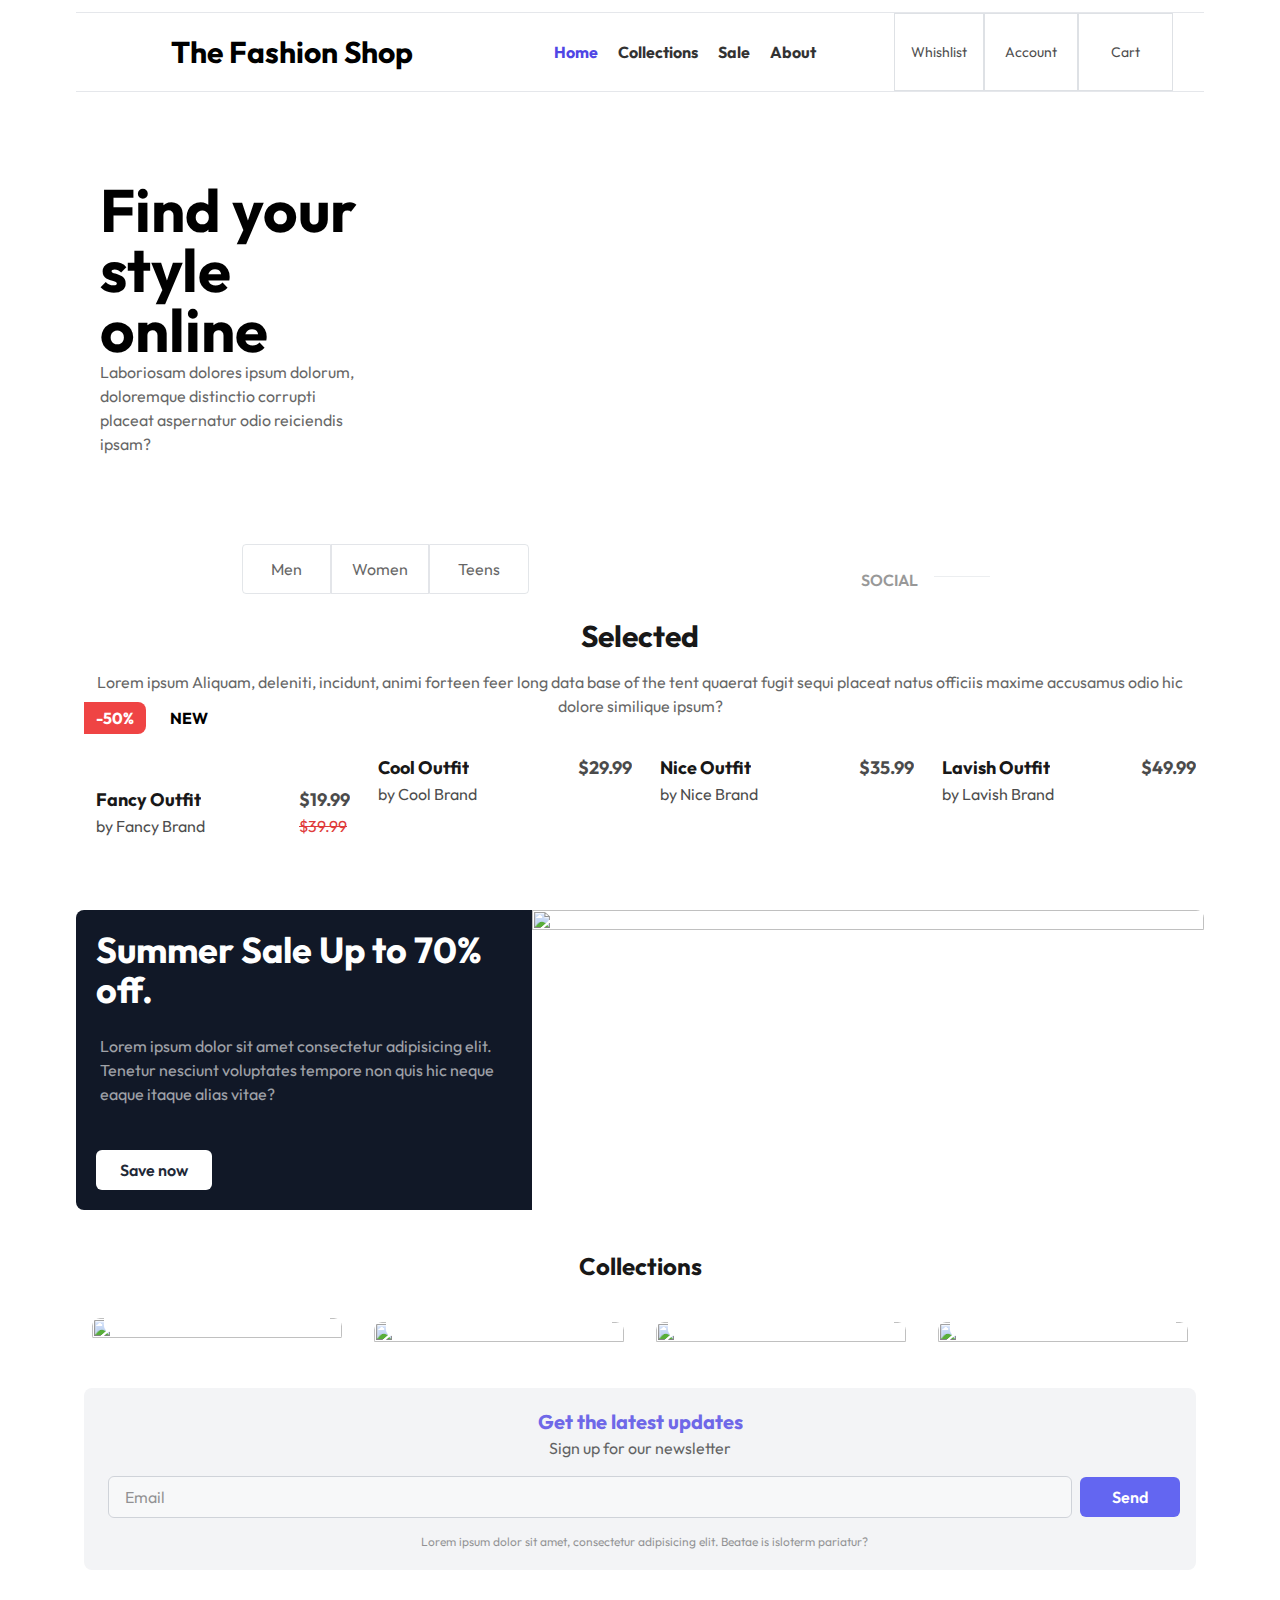
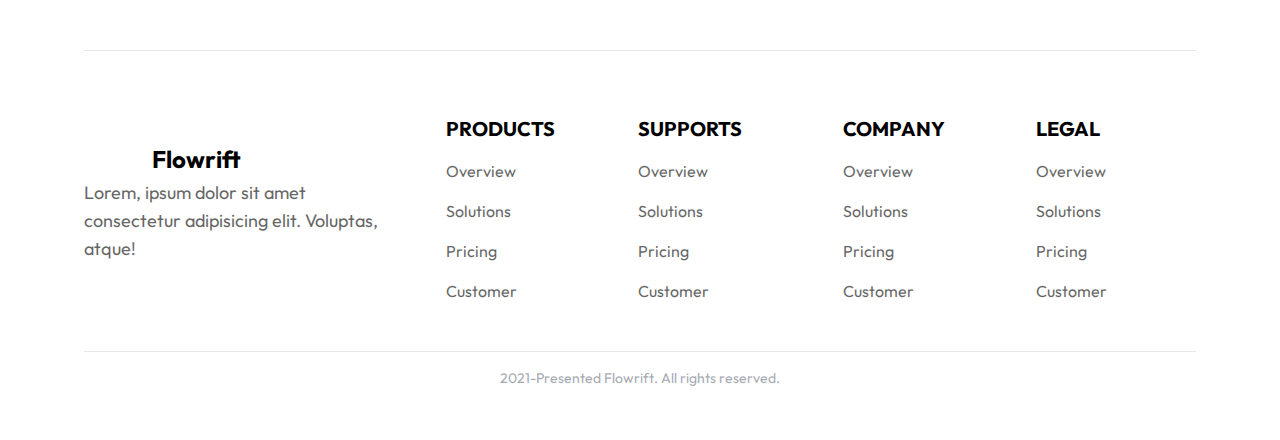
==== index.html @ d62ea977 "Updates" ====
<!DOCTYPE html>
<html lang="en">
  <head>
    <meta charset="UTF-8" />
    <link rel="icon" type="image/png" href="./nitroxis.png" />
    <meta name="viewport" content="width=device-width, initial-scale=1.0" />
    <title>Fashion-shop</title>
    
    <script type="module" crossorigin src="./assets/index.42fe4937.js"></script>
    <link rel="stylesheet" href="./assets/index.9200432a.css">
  </head>

  <body>
    <!-- body -->
    <div class="p-3 max-w-6xl mx-auto">
      <!-- header -->
      <div
        class="
          flex
          items-center
          justify-between
          border-b border-t
          md:justify-around
        "
      >
        <div class="flex items-center">
          <img
            class="w-16"
            src="https://t3.ftcdn.net/jpg/01/40/03/00/360_F_140030015_hlpbEHxfXa9H88xwduM1ku3gVJxW6H1d.jpg"
            alt=""
          />
          <h1 class="font-bold text-2xl md:text-3xl">The Fashion Shop</h1>
        </div>
        <hr />

        <div class="hidden md:block mx-4">
          <ul class="flex space-x-5">
            <li class="text-indigo-600 font-bold">
              <a href="">Home</a>
            </li>
            <li class="font-bold opacity-80 hover:text-indigo-600">
              <a href="">Collections</a>
            </li>
            <li class="font-bold opacity-80 hover:text-indigo-600">
              <a href="">Sale</a>
            </li>
            <li class="font-bold opacity-80 hover:text-indigo-600">
              <a href="">About</a>
            </li>
          </ul>
        </div>

        <div class="sm:text-sm">
          <ul class="flex">
            <li
              class="
                sm:flex
                flex-col
                hidden
                border
                items-center
                justify-center
                px-3
                py-6
                sm:py-7 sm:px-4
                opacity-70
                border-gray-300
              "
            >
              <span class="mdi mdi-heart-outline"></span>
              <a class="" href="">Whishlist</a>
            </li>
            <li
              class="
                flex flex-col
                border
                items-center
                justify-center
                px-3
                py-2
                sm:px-5 sm:py-5
                opacity-70
                border-gray-300
              "
            >
              <span class="mdi mdi-account-outline text-2xl"></span>
              <a class="hidden sm:block" href="">Account</a>
            </li>
            <li
              class="
                flex flex-col
                border
                items-center
                justify-center
                px-6
                py-2
                sm:py-5 sm:px-8
                opacity-70
                border-gray-300
              "
            >
              <span class="mdi mdi-bag-personal-outline text-2xl"></span>
              <a class="hidden sm:block" href="">Cart</a>
            </li>
            <li
              class="
                flex flex-col
                border
                md:hidden
                items-center
                justify-center
                px-5
                py-2
                sm:px-7 sm:py-5
                opacity-70
                border-gray-300
              "
            >
              <span class="mdi mdi-format-float-none text-2xl"></span>
              <a class="hidden sm:block" href="">Manu</a>
            </li>
          </ul>
        </div>
      </div>
      <!-- End Header -->

      <div class="md:flex md:my-6 md:p-6 md:items-center">
        <!-- Main container -->
        <div class="my-10 md:mt">
          <div
            class="font-bold text-4xl sm:text-5xl sm:opacity-100 md:text-6xl"
          >
            Find your <br />
            style online
          </div>
          <div class="opacity-60">
            Laboriosam dolores ipsum dolorum, doloremque distinctio corrupti
            placeat aspernatur odio reiciendis ipsam?
          </div>
        </div>

        <!-- merge pics -->
        <div class="flex my-10">
          <div>
            <img
              class="rounded-lg w-96 mt-10 ml-10 relative"
              src="https://cdn.pixabay.com/photo/2020/10/19/21/09/female-5668983__340.jpg"
              alt=""
            />
          </div>
          <div>
            <img
              class="rounded-lg w-96"
              src="https://cdn.pixabay.com/photo/2019/01/25/13/47/beautiful-people-3954533__340.jpg"
              alt=""
            />
          </div>
        </div>
        <!--End merge pics -->
      </div>

      <div class="sm:flex sm:justify-between md:justify-around">
        <!-- category buttons -->
        <div class="">
          <ul class="flex opacity-60 justify-center">
            <li class="border rounded-l border-gray-300 py-3 px-7">Men</li>
            <li class="border border-gray-300 py-3 px-5">Women</li>
            <li class="border rounded-r border-gray-300 py-3 px-7">Teens</li>
          </ul>
        </div>
        <!--End category buttons -->

        <!-- Social buttons -->
        <div class="flex justify-center mt-6 opacity-40">
          <h1 class="mr-4 font-semibold">SOCIAL</h1>
          <div class="border-t border-gray-300 w-14 mt-2"></div>
          <icon class="mdi mdi-instagram ml-4 opacity-60 text-2xl"></icon>
          <icon class="mdi mdi-twitter ml-4 text-2xl"></icon>
          <icon class="mdi mdi-pinterest ml-4 text-2xl"></icon>
        </div>
        <!--End Social buttons -->
      </div>

      <!-- Products Heading -->
      <div class="my-6">
        <h1 class="text-center font-bold text-2xl opacity-90 md:text-3xl">
          Selected
        </h1>
        <p class="opacity-60 text-center mt-4">
          Lorem ipsum Aliquam, deleniti, incidunt, animi forteen feer long data
          base of the tent quaerat fugit sequi placeat natus officiis maxime
          accusamus odio hic dolore similique ipsum?
        </p>
      </div>
      <!--End Products Heading -->

      <!-- Products image 1  -->
      <div class="flex flex-wrap mt-4">
        <div class="flex flex-col relative sm:w-1/2 md:w-1/4 lg:h-1/4 px-2">
          <div class="overflow-hidden shadow-md rounded-lg">
            <img
              class="rounded-lg hover:scale-110 duration-200"
              src="https://cdn.pixabay.com/photo/2019/01/25/13/47/beautiful-people-3954533__340.jpg"
              alt=""
            />
          </div>
          <div class="flex absolute bottom-28 md:relative md:bottom-10">
            <h class="bg-red-500 rounded-r-lg font-bold px-3 py-1 text-white">
              -50%</h
            >
            <h class="bg-white rounded-md font-bold ml-3 px-3 py-1">NEW</h>
          </div>
          <div class="flex justify-between mb-8 mt-3">
            <div class="flex flex-col ml-3">
              <h class="font-bold text-lg opacity-90">Fancy Outfit</h>
              <h class="opacity-70">by Fancy Brand</h>
            </div>
            <div class="flex flex-col">
              <h class="font-bold text-lg opacity-70">$19.99</h>
              <h class="text-red-600 opacity-90 line-through">$39.99</h>
            </div>
          </div>
        </div>
        <!--End Products image 1  -->

        <!-- Products image 2  -->
        <div class="flex flex-col px-2 sm:w-1/2 md:w-1/4 lg:h-1/4">
          <div class="overflow-hidden rounded-lg shadow-md">
            <img
              class="rounded-lg hover:scale-110 duration-200"
              src="https://cdn.pixabay.com/photo/2015/01/21/17/22/shopping-606993__340.jpg"
              alt=""
            />
          </div>
          <div class="flex justify-between mb-8 mt-3">
            <div class="flex flex-col ml-3">
              <h class="font-bold text-lg opacity-90">Cool Outfit</h>
              <h class="opacity-70">by Cool Brand</h>
            </div>
            <div class="flex flex-col">
              <h class="font-bold text-lg opacity-70">$29.99</h>
            </div>
          </div>
        </div>
        <!--End Products image 2  -->

        <!-- Products image 3  -->
        <div class="flex flex-col px-2 flex-wrap sm:w-1/2 md:w-1/4 lg:h-1/4">
          <div class="overflow-hidden rounded-lg shadow-md">
            <img
              class="rounded-lg hover:scale-110 duration-200"
              src="https://cdn.pixabay.com/photo/2017/05/28/18/38/t-shirt-2351761__340.jpg"
              alt=""
            />
          </div>
          <div class="flex justify-between mb-8 mt-3">
            <div class="flex flex-col ml-3">
              <h class="font-bold text-lg opacity-90">Nice Outfit</h>
              <h class="opacity-70">by Nice Brand</h>
            </div>
            <div class="flex flex-col">
              <h class="font-bold text-lg opacity-70">$35.99</h>
            </div>
          </div>
        </div>
        <!--End Products image 3  -->

        <!-- Products image 4  -->
        <div class="flex flex-col px-2 sm:w-1/2 md:w-1/4 lg:w-1/4">
          <div class="overflow-hidden rounded-lg shadow-md">
            <img
              class="rounded-lg hover:scale-110 duration-200"
              src="https://cdn.pixabay.com/photo/2016/04/19/13/39/store-1338629__340.jpg"
              alt=""
            />
          </div>
          <div class="flex justify-between mb-8 mt-3">
            <div class="flex flex-col ml-3">
              <h class="font-bold text-lg opacity-90">Lavish Outfit</h>
              <h class="opacity-70">by Lavish Brand</h>
            </div>
            <div class="flex flex-col">
              <h class="font-bold text-lg opacity-70">$49.99</h>
            </div>
          </div>
        </div>
        <!--End Products image 4  -->
      </div>
      <!-- End upper image section -->

      <!-- Summer Sale -->
      <div class="flex flex-col my-10 sm:flex-row-reverse">
        <div class="w-full h-48 sm:h-80 sm:w-1/2 md:w-3/4 lg:h-1/4">
          <img
            class="rounded-t-lg sm:rounded-t-none sm:rounded-r-lg w-full h-full"
            src="https://cdn.shopify.com/s/files/1/0262/6378/1451/files/FS_old_shop_front_720x.jpg?v=1565677426"
            alt=""
          />
        </div>
        <div
          class="
            bg-gray-900
            p-5
            round
            ed-b-xl
            rounded-b-lg
            sm:rounded-b-none sm:w-1/2 sm:rounded-l-lg
          "
        >
          <h class="text-white text-xl font-bold md:text-4xl"
            >Summer Sale Up to 70% off.</h
          >
          <p class="text-white my-5 opacity-60 pl-1 md:mt-6">
            Lorem ipsum dolor sit amet consectetur adipisicing elit. Tenetur
            nesciunt voluptates tempore non quis hic neque eaque itaque alias
            vitae?
          </p>
          <button
            class="
              bg-white
              rounded-md
              text-gray-800
              font-semibold
              px-6
              py-2
              md:mt-6
            "
          >
            Save now
          </button>
        </div>
      </div>
      <!--End Summer Sale -->

      <!-- Collections -->
      <div class="flex justify-center my-8 font-bold text-2xl opacity-90">
        Collections
      </div>

      <div
        class="
          flex flex-wrap
          md:justify-start
          justify-center
          items-center
          space-y-2
        "
      >
        <div class="sm:w-1/2 md:w-1/3 lg:w-1/4 px-4">
          <div class="flex relative overflow-hidden rounded-lg">
            <img
              class="
                rounded-lg
                hover:scale-110
                duration-200
                object-cover
                w-full
                h-full
              "
              src="https://cdn.pixabay.com/photo/2017/08/06/11/22/fashion-2591480__340.jpg"
              alt=""
            />
            <div
              class="
                flex flex-col
                bg-white
                hover:bg-yellow-100 hover:rounded-b-full
                rounded-md
                absolute
                left-0
                right-0
                text-center
                mx-3
                py-4
                bottom-3
              "
            >
              <h1 class="opacity-60 text-sm md:text-sm">Men</h1>
              <h1 class="opacity-90 font-semibold md:text-sm text-xl">
                Business Causual
              </h1>
            </div>
          </div>
        </div>
        <div class="sm:w-1/2 md:w-1/3 lg:w-1/4 px-4">
          <div class="flex relative overflow-hidden rounded-t-lg">
            <img
              class="
                rounded-lg
                hover:scale-110
                duration-200
                object-cover
                w-full
                h-full
              "
              src="https://cdn.pixabay.com/photo/2017/05/28/18/38/t-shirt-2351761__340.jpg"
              alt=""
            />
            <div
              class="
                flex flex-col
                bg-white
                hover:bg-yellow-100 hover:rounded-b-full
                rounded-md
                absolute
                left-0
                right-0
                text-center
                mx-3
                py-4
                bottom-3
              "
            >
              <h class="opacity-60 text-sm md:text-sm">Women</h>
              <h class="opacity-90 font-semibold md:text-sm text-xl"
                >Summer Season</h
              >
            </div>
          </div>
        </div>
        <div class="sm:w-1/2 md:w-1/3 lg:w-1/4 px-4">
          <div class="flex relative overflow-hidden rounded-t-lg">
            <img
              class="
                rounded-lg
                hover:scale-110
                duration-200
                object-cover
                w-full
                h-full
              "
              src="https://cdn.pixabay.com/photo/2017/03/21/20/47/shopping-2163323__340.jpg"
              alt=""
            />
            <div
              class="
                flex flex-col
                bg-white
                hover:bg-yellow-100 hover:rounded-b-full
                rounded-md
                absolute
                left-0
                right-0
                text-center
                mx-3
                py-4
                bottom-3
              "
            >
              <h class="opacity-60 text-sm sm:text-sm">Men</h>
              <h class="opacity-90 font-semibold md:text-sm text-xl"
                >Streetwear</h
              >
            </div>
          </div>
        </div>
        <div class="sm:w-1/2 md:w-1/3 lg:w-1/4 px-4">
          <div class="flex relative overflow-hidden rounded-t-lg">
            <img
              class="
                rounded-lg
                hover:scale-110
                duration-200
                object-cover
                w-full
                h-full
              "
              src="https://cdn.pixabay.com/photo/2017/07/31/11/33/people-2557483__340.jpg"
              alt=""
            />
            <div
              class="
                flex flex-col
                bg-white
                hover:bg-yellow-100 hover:rounded-b-full
                rounded-md
                absolute
                left-0
                right-0
                text-center
                mx-3
                py-4
                bottom-3
              "
            >
              <h class="opacity-60 text-sm md:text-sm">Women</h>
              <h class="opacity-90 font-semibold md:text-sm text-xl">Sale</h>
            </div>
          </div>
        </div>
      </div>
      <!--End Collections -->

      <div class="my-10 m-2">
        <!--form-->
        <div
          class="
            flex flex-col
            items-center
            rounded-lg
            bg-gray-100
            hover:shadow-lg
            py-5
            mb-12
            md:mb-20
          "
        >
          <div class="font-bold text-indigo-600 text-xl opacity-80">
            Get the latest updates
          </div>
          <div class="opacity-60">Sign up for our newsletter</div>
          <div class="flex items-center m-2 px-4 w-full">
            <input
              class="
                border border-gray-400
                rounded-md
                m-2
                py-2
                px-4
                text-left
                flex-grow
                bg-white
                opacity-40
              "
              type="button"
              value="Email"
            />
            <button
              class="
                whitespace-nowrap
                text-white
                pl-8
                pr-8
                font-semibold
                pb-2
                pt-2
                bg-indigo-500
                rounded-md
              "
            >
              Send
            </button>
          </div>
          <p class="pl-2 opacity-40 text-xs">
            Lorem ipsum dolor sit amet, consectetur adipisicing elit. Beatae is
            isloterm pariatur?
          </p>
        </div>
        <!--End form-->
        <hr />

        <div class="md:flex md:items-center md:mt-8">
          <!--Main Flowrift div-->
          <div class="flex flex-col my-8 mt-10 md:w-2/5">
            <div class="flex items-center">
              <img
                class="w-16"
                src="https://t3.ftcdn.net/jpg/01/40/03/00/360_F_140030015_hlpbEHxfXa9H88xwduM1ku3gVJxW6H1d.jpg"
                alt=""
              />
              <h1 class="text-xl font-bold m-1 sm:text-2xl">Flowrift</h1>
            </div>
            <p class="opacity-60 text-lg">
              Lorem, ipsum dolor sit amet consectetur adipisicing elit.
              Voluptas, atque!
            </p>
            <div
              class="
                flex
                justify-items-start
                text-3xl
                opacity-40
                gap-2
                my-3
                m-1
                space-x-1
              "
            >
              <h2 class="mdi mdi-instagram"></h2>
              <h2 class="mdi mdi-twitter"></h2>
              <h2 class="mdi mdi-pinterest"></h2>
            </div>
          </div>
          <!--End Flowrift div-->

          <!--table-->
          <div class="flex flex-col sm:flex-row sm:justify-around md:w-full">
            <div class="flex justify-around sm:my-8 m-3 sm:w-6/12 md:">
              <div class="flex flex-col space-y-4 w-1/2 sm:w-4/12 md:w-4/12">
                <h1 class="text-xl font-bold">PRODUCTS</h1>
                <p class="opacity-60">Overview</p>
                <p class="opacity-60">Solutions</p>
                <p class="opacity-60">Pricing</p>
                <p class="opacity-60">Customer</p>
              </div>
              <div class="flex flex-col space-y-4 md:w-4/12">
                <h1 class="text-xl font-bold">SUPPORTS</h1>
                <p class="opacity-60">Overview</p>
                <p class="opacity-60">Solutions</p>
                <p class="opacity-60">Pricing</p>
                <p class="opacity-60">Customer</p>
              </div>
            </div>
            <div class="flex justify-around my-8 sm:w-6/12">
              <div class="flex flex-col space-y-4 w-1/2 sm:w-4/12 md:w-4/12">
                <h1 class="text-xl font-bold">COMPANY</h1>
                <p class="opacity-60">Overview</p>
                <p class="opacity-60">Solutions</p>
                <p class="opacity-60">Pricing</p>
                <p class="opacity-60">Customer</p>
              </div>
              <div class="flex flex-col space-y-4 md:w-4/12">
                <h1 class="text-xl font-bold">LEGAL</h1>
                <p class="opacity-60">Overview</p>
                <p class="opacity-60">Solutions</p>
                <p class="opacity-60">Pricing</p>
                <p class="opacity-60">Customer</p>
              </div>
            </div>
          </div>
        </div>

        <!--footer-->
        <hr class="my-4" />

        <div class="mb-4 px-2 text-center text-gray-500">
          <p class="mdi mdi-alpha-c-circle-outline opacity-60 text-sm">
            2021-Presented Flowrift. All rights reserved.
          </p>
        </div>
      </div>
    </div>
  </body>
</html>
---- assets/index.9200432a.css ----
@import"https://fonts.googleapis.com/css2?family=Outfit:wght@100..900&display=swap";/*! tailwindcss v3.0.7 | MIT License | https://tailwindcss.com*/*,:after,:before{border:0 solid;box-sizing:border-box}:after,:before{--tw-content:""}html{-webkit-text-size-adjust:100%;font-family:Outfit,ui-sans-serif,system-ui,-apple-system,BlinkMacSystemFont,Segoe UI,Roboto,Helvetica Neue,Arial,Noto Sans,sans-serif,Apple Color Emoji,Segoe UI Emoji,Segoe UI Symbol,Noto Color Emoji;line-height:1.5;-moz-tab-size:4;-o-tab-size:4;tab-size:4}body{line-height:inherit;margin:0}hr{border-top-width:1px;color:inherit;height:0}abbr[title]{-webkit-text-decoration:underline dotted;text-decoration:underline dotted}h1,h2,h3,h4,h5,h6{font-size:inherit;font-weight:inherit}a{color:inherit;text-decoration:inherit}b,strong{font-weight:bolder}code,kbd,pre,samp{font-family:ui-monospace,SFMono-Regular,Menlo,Monaco,Consolas,Liberation Mono,Courier New,monospace;font-size:1em}small{font-size:80%}sub,sup{font-size:75%;line-height:0;position:relative;vertical-align:baseline}sub{bottom:-.25em}sup{top:-.5em}table{border-collapse:collapse;border-color:inherit;text-indent:0}button,input,optgroup,select,textarea{color:inherit;font-family:inherit;font-size:100%;line-height:inherit;margin:0;padding:0}button,select{text-transform:none}[type=button],[type=reset],[type=submit],button{-webkit-appearance:button;background-color:transparent;background-image:none}:-moz-focusring{outline:auto}:-moz-ui-invalid{box-shadow:none}progress{vertical-align:baseline}::-webkit-inner-spin-button,::-webkit-outer-spin-button{height:auto}[type=search]{-webkit-appearance:textfield;outline-offset:-2px}::-webkit-search-decoration{-webkit-appearance:none}::-webkit-file-upload-button{-webkit-appearance:button;font:inherit}summary{display:list-item}blockquote,dd,dl,figure,h1,h2,h3,h4,h5,h6,hr,p,pre{margin:0}fieldset{margin:0}fieldset,legend{padding:0}menu,ol,ul{list-style:none;margin:0;padding:0}textarea{resize:vertical}input::-moz-placeholder,textarea::-moz-placeholder{color:#9ca3af;opacity:1}input:-ms-input-placeholder,textarea:-ms-input-placeholder{color:#9ca3af;opacity:1}input::placeholder,textarea::placeholder{color:#9ca3af;opacity:1}[role=button],button{cursor:pointer}:disabled{cursor:default}audio,canvas,embed,iframe,img,object,svg,video{display:block;vertical-align:middle}img,video{height:auto;max-width:100%}[hidden]{display:none}*,:after,:before{--tw-translate-x:0;--tw-translate-y:0;--tw-rotate:0;--tw-skew-x:0;--tw-skew-y:0;--tw-scale-x:1;--tw-scale-y:1;--tw-transform:translateX(var(--tw-translate-x)) translateY(var(--tw-translate-y)) rotate(var(--tw-rotate)) skewX(var(--tw-skew-x)) skewY(var(--tw-skew-y)) scaleX(var(--tw-scale-x)) scaleY(var(--tw-scale-y));--tw-border-opacity:1;--tw-ring-offset-shadow:0 0 #0000;--tw-ring-shadow:0 0 #0000;--tw-shadow:0 0 #0000;--tw-shadow-colored:0 0 #0000;border-color:rgb(229 231 235/var(--tw-border-opacity))}.container{width:100%}@media (min-width:640px){.container{max-width:640px}}@media (min-width:768px){.container{max-width:768px}}@media (min-width:1024px){.container{max-width:1024px}}@media (min-width:1280px){.container{max-width:1280px}}@media (min-width:1536px){.container{max-width:1536px}}.absolute{position:absolute}.relative{position:relative}.bottom-28{bottom:7rem}.left-0{left:0}.right-0{right:0}.bottom-3{bottom:.75rem}.m-2{margin:.5rem}.m-1{margin:.25rem}.m-3{margin:.75rem}.mx-auto{margin-left:auto;margin-right:auto}.mx-4{margin-left:1rem;margin-right:1rem}.my-10{margin-bottom:2.5rem;margin-top:2.5rem}.my-6{margin-bottom:1.5rem;margin-top:1.5rem}.my-5{margin-bottom:1.25rem;margin-top:1.25rem}.my-8{margin-bottom:2rem;margin-top:2rem}.mx-3{margin-left:.75rem;margin-right:.75rem}.my-3{margin-bottom:.75rem;margin-top:.75rem}.my-4{margin-bottom:1rem;margin-top:1rem}.mt-10{margin-top:2.5rem}.ml-10{margin-left:2.5rem}.mt-6{margin-top:1.5rem}.mr-4{margin-right:1rem}.mt-2{margin-top:.5rem}.ml-4{margin-left:1rem}.mt-4{margin-top:1rem}.ml-3{margin-left:.75rem}.mb-8{margin-bottom:2rem}.mt-3{margin-top:.75rem}.mb-12{margin-bottom:3rem}.mb-4{margin-bottom:1rem}.flex{display:flex}.hidden{display:none}.h-48{height:12rem}.h-full{height:100%}.w-16{width:4rem}.w-96{width:24rem}.w-14{width:3.5rem}.w-full{width:100%}.w-1\/2{width:50%}.max-w-6xl{max-width:72rem}.flex-grow{flex-grow:1}.flex-col{flex-direction:column}.flex-wrap{flex-wrap:wrap}.items-center{align-items:center}.justify-center{justify-content:center}.justify-between{justify-content:space-between}.justify-around{justify-content:space-around}.justify-items-start{justify-items:start}.gap-2{gap:.5rem}.space-x-5>:not([hidden])~:not([hidden]){--tw-space-x-reverse:0;margin-left:calc(1.25rem*(1 - var(--tw-space-x-reverse)));margin-right:calc(1.25rem*var(--tw-space-x-reverse))}.space-y-2>:not([hidden])~:not([hidden]){--tw-space-y-reverse:0;margin-bottom:calc(.5rem*var(--tw-space-y-reverse));margin-top:calc(.5rem*(1 - var(--tw-space-y-reverse)))}.space-x-1>:not([hidden])~:not([hidden]){--tw-space-x-reverse:0;margin-left:calc(.25rem*(1 - var(--tw-space-x-reverse)));margin-right:calc(.25rem*var(--tw-space-x-reverse))}.space-y-4>:not([hidden])~:not([hidden]){--tw-space-y-reverse:0;margin-bottom:calc(1rem*var(--tw-space-y-reverse));margin-top:calc(1rem*(1 - var(--tw-space-y-reverse)))}.overflow-hidden{overflow:hidden}.whitespace-nowrap{white-space:nowrap}.rounded-lg{border-radius:.5rem}.rounded-md{border-radius:.375rem}.rounded-l{border-bottom-left-radius:.25rem;border-top-left-radius:.25rem}.rounded-r{border-bottom-right-radius:.25rem;border-top-right-radius:.25rem}.rounded-r-lg{border-bottom-right-radius:.5rem}.rounded-r-lg,.rounded-t-lg{border-top-right-radius:.5rem}.rounded-t-lg{border-top-left-radius:.5rem}.rounded-b-lg{border-bottom-left-radius:.5rem;border-bottom-right-radius:.5rem}.border{border-width:1px}.border-b{border-bottom-width:1px}.border-t{border-top-width:1px}.border-gray-300{--tw-border-opacity:1;border-color:rgb(209 213 219/var(--tw-border-opacity))}.border-gray-400{--tw-border-opacity:1;border-color:rgb(156 163 175/var(--tw-border-opacity))}.bg-red-500{--tw-bg-opacity:1;background-color:rgb(239 68 68/var(--tw-bg-opacity))}.bg-white{--tw-bg-opacity:1;background-color:rgb(255 255 255/var(--tw-bg-opacity))}.bg-gray-900{--tw-bg-opacity:1;background-color:rgb(17 24 39/var(--tw-bg-opacity))}.bg-gray-100{--tw-bg-opacity:1;background-color:rgb(243 244 246/var(--tw-bg-opacity))}.bg-indigo-500{--tw-bg-opacity:1;background-color:rgb(99 102 241/var(--tw-bg-opacity))}.object-cover{-o-object-fit:cover;object-fit:cover}.p-3{padding:.75rem}.p-5{padding:1.25rem}.px-3{padding-left:.75rem;padding-right:.75rem}.py-6{padding-bottom:1.5rem;padding-top:1.5rem}.py-2{padding-bottom:.5rem;padding-top:.5rem}.px-6{padding-left:1.5rem;padding-right:1.5rem}.px-5{padding-left:1.25rem;padding-right:1.25rem}.py-3{padding-bottom:.75rem;padding-top:.75rem}.px-7{padding-left:1.75rem;padding-right:1.75rem}.px-2{padding-left:.5rem;padding-right:.5rem}.py-1{padding-bottom:.25rem;padding-top:.25rem}.px-4{padding-left:1rem;padding-right:1rem}.py-4{padding-bottom:1rem;padding-top:1rem}.py-5{padding-bottom:1.25rem;padding-top:1.25rem}.pl-1{padding-left:.25rem}.pl-8{padding-left:2rem}.pr-8{padding-right:2rem}.pb-2{padding-bottom:.5rem}.pt-2{padding-top:.5rem}.pl-2{padding-left:.5rem}.text-left{text-align:left}.text-center{text-align:center}.text-2xl{font-size:1.5rem;line-height:2rem}.text-4xl{font-size:2.25rem;line-height:2.5rem}.text-lg{font-size:1.125rem}.text-lg,.text-xl{line-height:1.75rem}.text-xl{font-size:1.25rem}.text-sm{font-size:.875rem;line-height:1.25rem}.text-xs{font-size:.75rem;line-height:1rem}.text-3xl{font-size:1.875rem;line-height:2.25rem}.font-bold{font-weight:700}.font-semibold{font-weight:600}.text-indigo-600{--tw-text-opacity:1;color:rgb(79 70 229/var(--tw-text-opacity))}.text-white{--tw-text-opacity:1;color:rgb(255 255 255/var(--tw-text-opacity))}.text-red-600{--tw-text-opacity:1;color:rgb(220 38 38/var(--tw-text-opacity))}.text-gray-800{--tw-text-opacity:1;color:rgb(31 41 55/var(--tw-text-opacity))}.text-gray-500{--tw-text-opacity:1;color:rgb(107 114 128/var(--tw-text-opacity))}.line-through{-webkit-text-decoration-line:line-through;text-decoration-line:line-through}.opacity-80{opacity:.8}.opacity-70{opacity:.7}.opacity-60{opacity:.6}.opacity-40{opacity:.4}.opacity-90{opacity:.9}.shadow-md{--tw-shadow:0 4px 6px -1px rgba(0,0,0,.1),0 2px 4px -2px rgba(0,0,0,.1);--tw-shadow-colored:0 4px 6px -1px var(--tw-shadow-color),0 2px 4px -2px var(--tw-shadow-color);box-shadow:var(--tw-ring-offset-shadow,0 0 #0000),var(--tw-ring-shadow,0 0 #0000),var(--tw-shadow)}.duration-200{transition-duration:.2s}.hover\:scale-110:hover{--tw-scale-x:1.1;--tw-scale-y:1.1;transform:var(--tw-transform)}.hover\:rounded-b-full:hover{border-bottom-left-radius:9999px;border-bottom-right-radius:9999px}.hover\:bg-yellow-100:hover{--tw-bg-opacity:1;background-color:rgb(254 249 195/var(--tw-bg-opacity))}.hover\:text-indigo-600:hover{--tw-text-opacity:1;color:rgb(79 70 229/var(--tw-text-opacity))}.hover\:shadow-lg:hover{--tw-shadow:0 10px 15px -3px rgba(0,0,0,.1),0 4px 6px -4px rgba(0,0,0,.1);--tw-shadow-colored:0 10px 15px -3px var(--tw-shadow-color),0 4px 6px -4px var(--tw-shadow-color);box-shadow:var(--tw-ring-offset-shadow,0 0 #0000),var(--tw-ring-shadow,0 0 #0000),var(--tw-shadow)}@media (min-width:640px){.sm\:my-8{margin-bottom:2rem;margin-top:2rem}.sm\:block{display:block}.sm\:flex{display:flex}.sm\:h-80{height:20rem}.sm\:w-1\/2,.sm\:w-6\/12{width:50%}.sm\:w-4\/12{width:33.333333%}.sm\:flex-row{flex-direction:row}.sm\:flex-row-reverse{flex-direction:row-reverse}.sm\:justify-between{justify-content:space-between}.sm\:justify-around{justify-content:space-around}.sm\:rounded-t-none{border-top-left-radius:0;border-top-right-radius:0}.sm\:rounded-r-lg{border-bottom-right-radius:.5rem;border-top-right-radius:.5rem}.sm\:rounded-b-none{border-bottom-left-radius:0;border-bottom-right-radius:0}.sm\:rounded-l-lg{border-bottom-left-radius:.5rem;border-top-left-radius:.5rem}.sm\:py-7{padding-bottom:1.75rem;padding-top:1.75rem}.sm\:px-4{padding-left:1rem;padding-right:1rem}.sm\:px-5{padding-left:1.25rem;padding-right:1.25rem}.sm\:py-5{padding-bottom:1.25rem;padding-top:1.25rem}.sm\:px-8{padding-left:2rem;padding-right:2rem}.sm\:px-7{padding-left:1.75rem;padding-right:1.75rem}.sm\:text-sm{font-size:.875rem;line-height:1.25rem}.sm\:text-5xl{font-size:3rem;line-height:1}.sm\:text-2xl{font-size:1.5rem;line-height:2rem}.sm\:opacity-100{opacity:1}}@media (min-width:768px){.md\:relative{position:relative}.md\:bottom-10{bottom:2.5rem}.md\:my-6{margin-bottom:1.5rem}.md\:mt-6,.md\:my-6{margin-top:1.5rem}.md\:mb-20{margin-bottom:5rem}.md\:mt-8{margin-top:2rem}.md\:block{display:block}.md\:flex{display:flex}.md\:hidden{display:none}.md\:w-1\/4{width:25%}.md\:w-3\/4{width:75%}.md\:w-1\/3{width:33.333333%}.md\:w-2\/5{width:40%}.md\:w-full{width:100%}.md\:w-4\/12{width:33.333333%}.md\:items-center{align-items:center}.md\:justify-start{justify-content:flex-start}.md\:justify-around{justify-content:space-around}.md\:p-6{padding:1.5rem}.md\:text-3xl{font-size:1.875rem;line-height:2.25rem}.md\:text-6xl{font-size:3.75rem;line-height:1}.md\:text-4xl{font-size:2.25rem;line-height:2.5rem}.md\:text-sm{font-size:.875rem;line-height:1.25rem}}@media (min-width:1024px){.lg\:h-1\/4{height:25%}.lg\:w-1\/4{width:25%}}
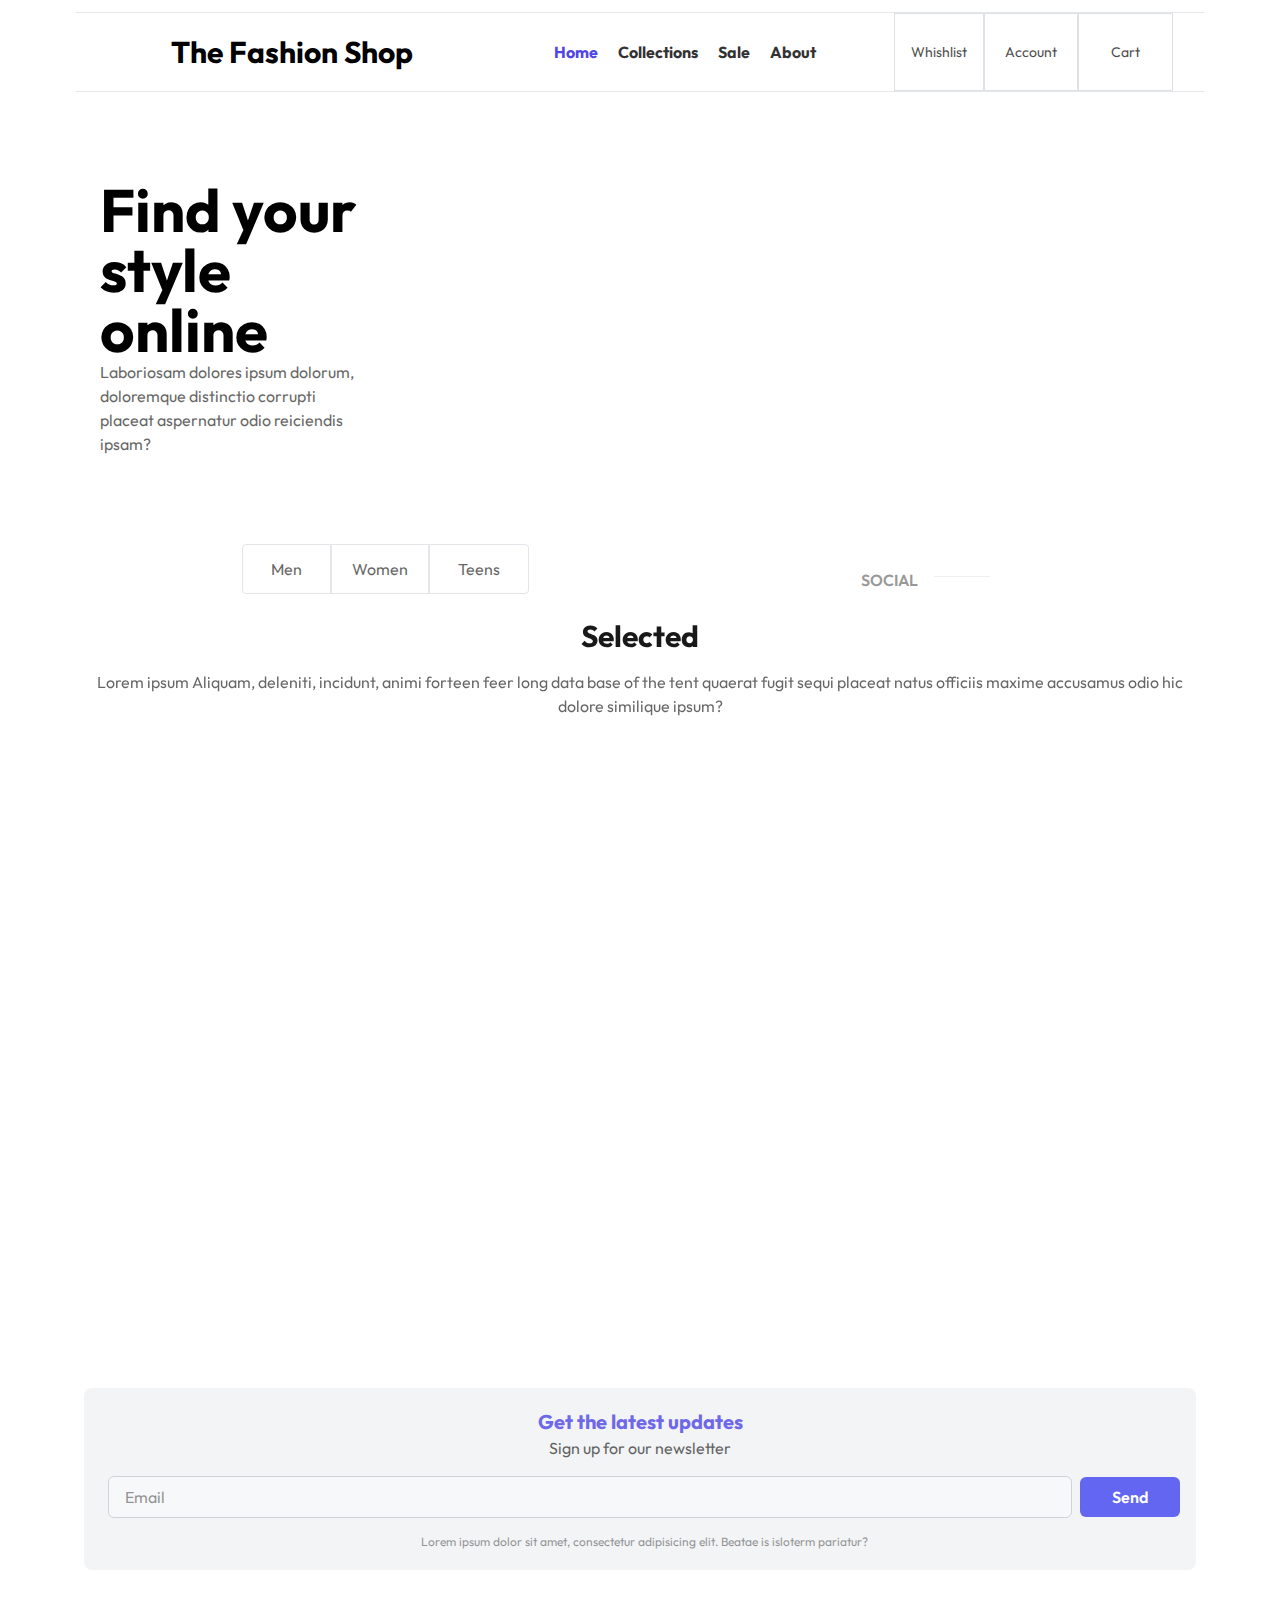
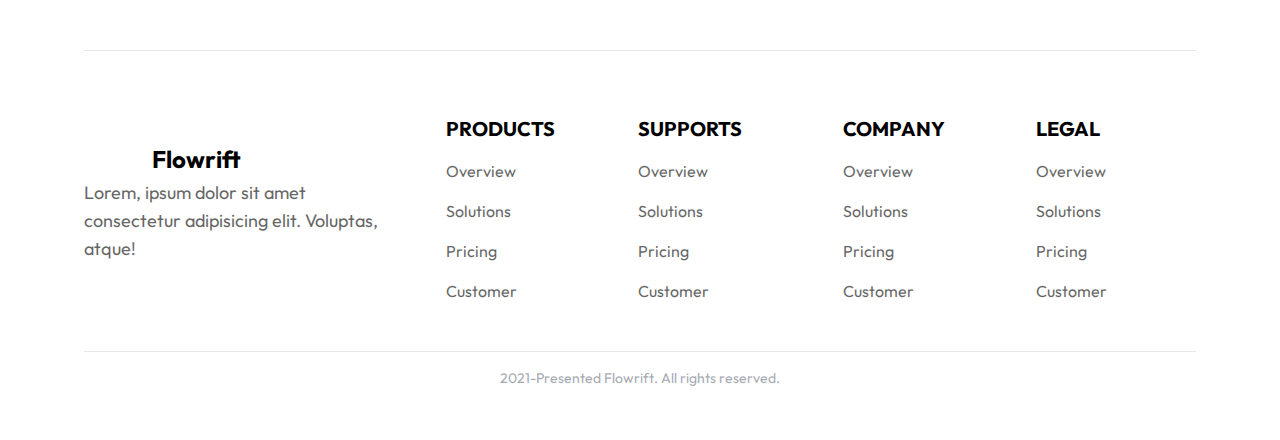
==== commit ea969738: "Updates" ====
--- a/index.html
+++ b/index.html
@@ -6,6 +6,7 @@
     <meta name="viewport" content="width=device-width, initial-scale=1.0" />
     <title>Fashion-shop</title>
     
+    <link rel="stylesheet" href="https://unpkg.com/aos@next/dist/aos.css" />
     <script type="module" crossorigin src="./assets/index.42fe4937.js"></script>
     <link rel="stylesheet" href="./assets/index.9200432a.css">
   </head>
@@ -142,7 +143,7 @@
         <!-- merge pics -->
         <div class="flex my-10">
           <div>
-            <img
+            <img 
               class="rounded-lg w-96 mt-10 ml-10 relative"
               src="https://cdn.pixabay.com/photo/2020/10/19/21/09/female-5668983__340.jpg"
               alt=""
@@ -182,7 +183,7 @@
       </div>
 
       <!-- Products Heading -->
-      <div class="my-6">
+      <div data-aos="fade-up" class="my-6">
         <h1 class="text-center font-bold text-2xl opacity-90 md:text-3xl">
           Selected
         </h1>
@@ -195,7 +196,7 @@
       <!--End Products Heading -->
 
       <!-- Products image 1  -->
-      <div class="flex flex-wrap mt-4">
+      <div data-aos="fade-up" class="flex flex-wrap mt-4">
         <div class="flex flex-col relative sm:w-1/2 md:w-1/4 lg:h-1/4 px-2">
           <div class="overflow-hidden shadow-md rounded-lg">
             <img
@@ -289,7 +290,7 @@
       <!-- End upper image section -->
 
       <!-- Summer Sale -->
-      <div class="flex flex-col my-10 sm:flex-row-reverse">
+      <div data-aos="fade-up" class="flex flex-col my-10 sm:flex-row-reverse">
         <div class="w-full h-48 sm:h-80 sm:w-1/2 md:w-3/4 lg:h-1/4">
           <img
             class="rounded-t-lg sm:rounded-t-none sm:rounded-r-lg w-full h-full"
@@ -333,11 +334,11 @@
       <!--End Summer Sale -->
 
       <!-- Collections -->
-      <div class="flex justify-center my-8 font-bold text-2xl opacity-90">
+      <div data-aos="flip-left"  class="flex justify-center my-8 font-bold text-2xl opacity-90">
         Collections
       </div>
 
-      <div
+      <div data-aos="flip-left" 
         class="
           flex flex-wrap
           md:justify-start
@@ -630,5 +631,10 @@
         </div>
       </div>
     </div>
+
+    <script src="https://unpkg.com/aos@next/dist/aos.js"></script>
+    <script>
+      AOS.init();
+    </script>
   </body>
 </html>
